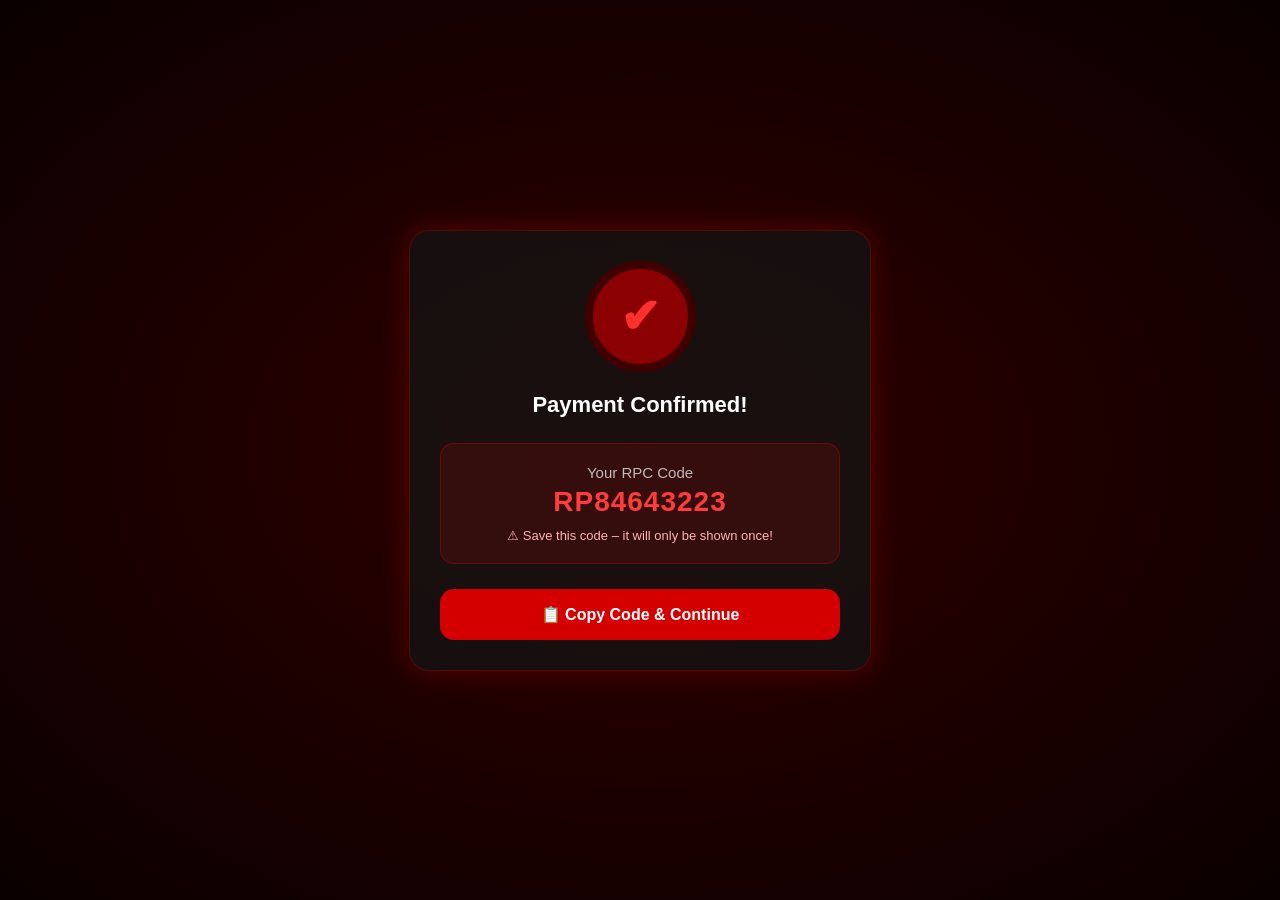
==== payment-confirmed.html @ e4fdd4f4 "Add files via upload" ====
<!DOCTYPE html>
<html lang="en">
<head>
<meta charset="UTF-8">
<meta name="viewport" content="width=device-width, initial-scale=1.0">
<title>Payment Confirmed</title>

<style>
    body {
        margin: 0;
        padding: 0;
        font-family: Arial, sans-serif;
        background: radial-gradient(#300000, #0a0000);
        height: 100vh;
        display: flex;
        justify-content: center;
        align-items: center;
        color: white;
        animation: fadeIn 0.8s ease;
    }

    /* Fade-in animation */
    @keyframes fadeIn {
        from { opacity: 0; transform: scale(0.97); }
        to   { opacity: 1; transform: scale(1); }
    }

    .card {
        width: 90%;
        max-width: 400px;
        background: rgba(20, 20, 20, 0.75);
        padding: 30px;
        border-radius: 20px;
        text-align: center;
        border: 1px solid rgba(255, 0, 0, 0.25);
        box-shadow: 0 0 30px rgba(255, 0, 0, 0.25);
        animation: cardPop 0.6s ease;
    }

    /* Card pop animation */
    @keyframes cardPop {
        0%   { transform: scale(0.8); opacity: 0; }
        100% { transform: scale(1); opacity: 1; }
    }

    .check-circle {
        width: 95px;
        height: 95px;
        background: #8b0000;
        border-radius: 50%;
        border: 8px solid #400000;
        display: flex;
        justify-content: center;
        align-items: center;
        margin: 0 auto 20px auto;
        animation: checkPop 0.6s ease-out;
    }

    /* Checkmark pop */
    @keyframes checkPop {
        0%   { transform: scale(0); opacity: 0; }
        70%  { transform: scale(1.15); opacity: 1; }
        100% { transform: scale(1); }
    }

    .check-circle span {
        font-size: 48px;
        color: #ff3030;
        font-weight: bold;
    }

    h2 {
        font-size: 22px;
        font-weight: bold;
        margin-top: 5px;
    }

    .rpc-box {
        background: rgba(255, 0, 0, 0.12);
        padding: 20px;
        border-radius: 14px;
        border: 1px solid rgba(255, 0, 0, 0.28);
        margin-top: 25px;
    }

    .rpc-title {
        opacity: 0.7;
        font-size: 15px;
    }

    .rpc-code {
        margin-top: 5px;
        font-size: 28px;
        font-weight: bold;
        color: #ff3b3b;
        letter-spacing: 1px;
    }

    .warning {
        margin-top: 10px;
        font-size: 13px;
        color: #ffb3b3;
    }

    .copy-btn {
        width: 100%;
        background: #d40000;
        border: none;
        padding: 16px;
        border-radius: 14px;
        font-size: 16px;
        font-weight: bold;
        margin-top: 25px;
        cursor: pointer;
        color: white;
        display: flex;
        justify-content: center;
        align-items: center;
        gap: 10px;
        transition: 0.2s ease;
    }

    /* Button press animation */
    .copy-btn:active {
        transform: scale(0.95);
        background: #b30000;
    }
</style>
</head>

<body>

<div class="card">

    <div class="check-circle">
        <span>✔</span>
    </div>

    <h2>Payment Confirmed!</h2>

    <div class="rpc-box">
        <div class="rpc-title">Your RPC Code</div>
        <div class="rpc-code" id="rpcCode">RP84643223</div>

        <div class="warning">
            ⚠ Save this code – it will only be shown once!
        </div>
    </div>

    <button class="copy-btn" onclick="copyCode()">
        📋 Copy Code & Continue
    </button>

</div>

<script>
function copyCode() {
    const code = document.getElementById("rpcCode").innerText;

    navigator.clipboard.writeText(code).then(() => {
        alert("RPC Code copied: " + code);
        window.location.href = "dashboard.html";
    });
}
</script>

</body>
</html>
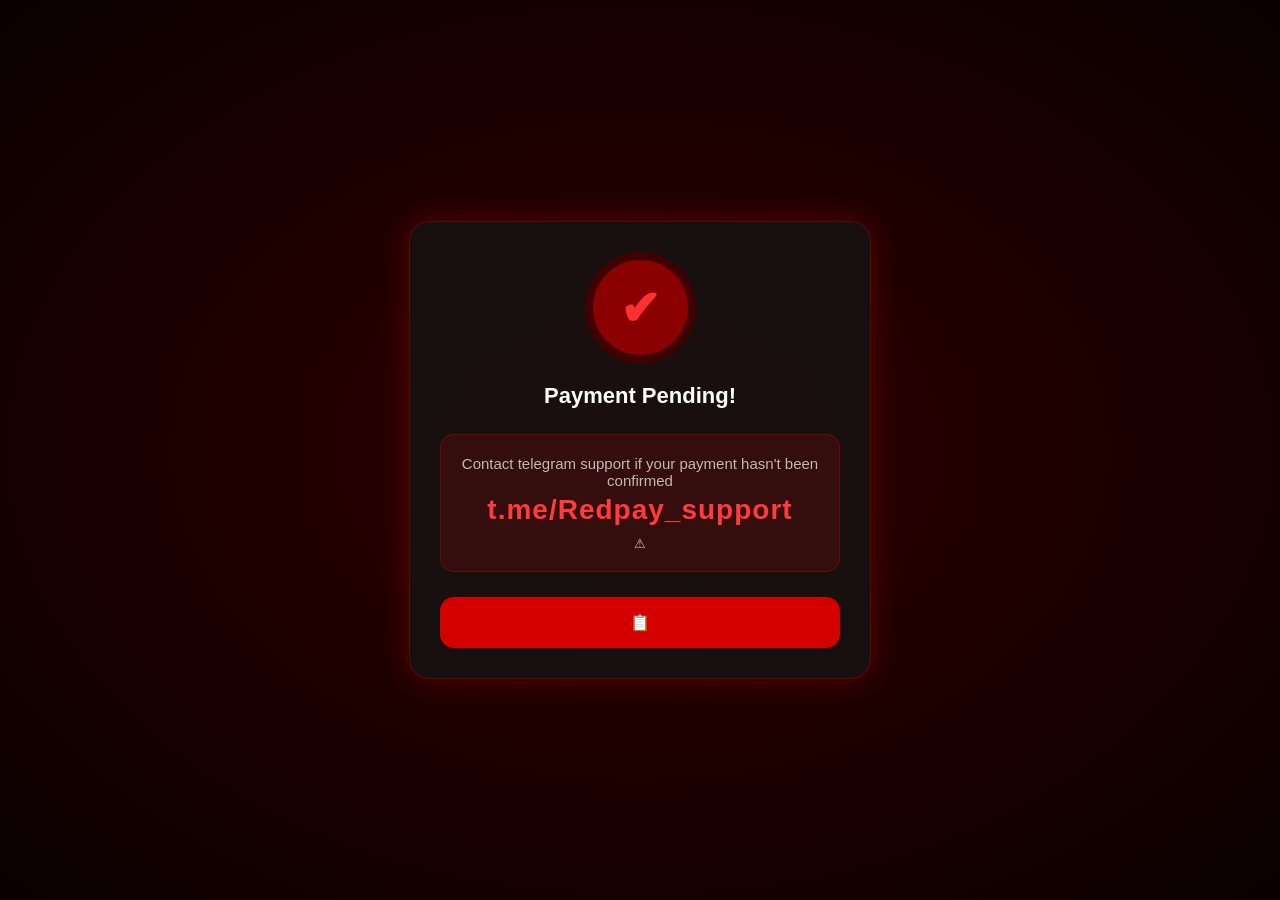
==== commit ed56ad37: "Update payment-confirmed.html" ====
--- a/payment-confirmed.html
+++ b/payment-confirmed.html
@@ -3,7 +3,7 @@
 <head>
 <meta charset="UTF-8">
 <meta name="viewport" content="width=device-width, initial-scale=1.0">
-<title>Payment Confirmed</title>
+<title>Payment Pending</title>
 
 <style>
     body {
@@ -136,19 +136,19 @@
         <span>✔</span>
     </div>
 
-    <h2>Payment Confirmed!</h2>
+    <h2>Payment Pending!</h2>
 
     <div class="rpc-box">
-        <div class="rpc-title">Your RPC Code</div>
-        <div class="rpc-code" id="rpcCode">RP84643223</div>
+        <div class="rpc-title">Contact telegram support if your payment hasn't been confirmed</div>
+        <div class="rpc-code" id="rpcCode">t.me/Redpay_support</div>
 
         <div class="warning">
-            ⚠ Save this code – it will only be shown once!
+            ⚠ 
         </div>
     </div>
 
     <button class="copy-btn" onclick="copyCode()">
-        📋 Copy Code & Continue
+        📋 
     </button>
 
 </div>
